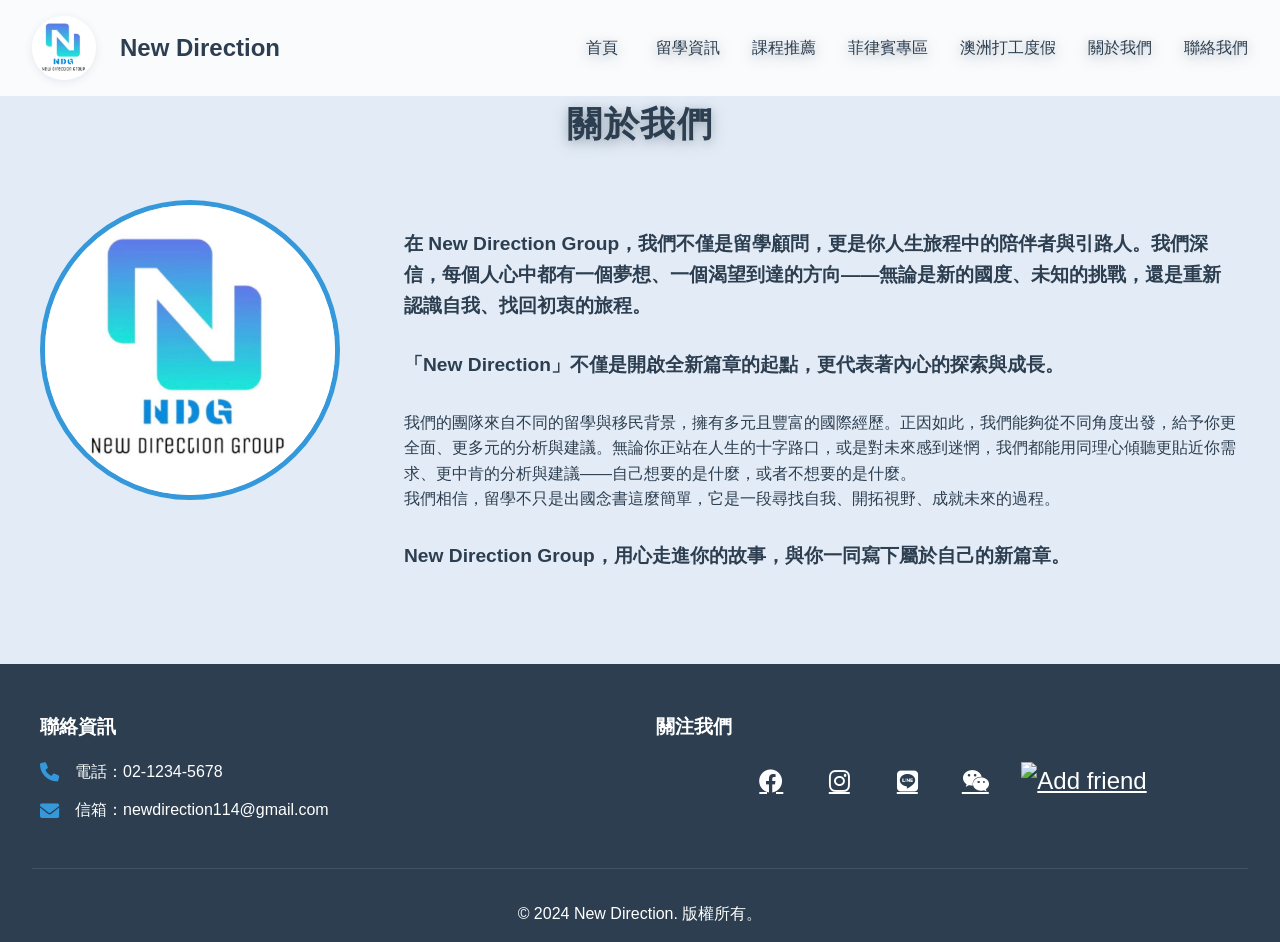
==== about.html @ bd661ba7 "初始提交：新增網站檔案、README 和 .gitignore" ====
<!DOCTYPE html>
<html lang="zh-TW">
<head>
    <meta charset="UTF-8">
    <meta name="viewport" content="width=device-width, initial-scale=1.0">
    <title>關於我們 - New Direction</title>
    <link rel="stylesheet" href="styles.css">
    <link rel="stylesheet" href="https://cdnjs.cloudflare.com/ajax/libs/font-awesome/6.0.0/css/all.min.css">
</head>
<body>
    <!-- 導航欄 -->
    <nav class="navbar">
        <div class="nav-brand">
            <a href="index.html">
                <img src="image/logo.png" alt="New Direction Logo" class="logo">
                New Direction
            </a>
        </div>
        <ul class="nav-links">
            <li><a href="index.html">首頁</a></li>
            <li><a href="articles.html">留學資訊</a></li>
            <li><a href="courses.html">課程推薦</a></li>
            <li><a href="philippines.html">菲律賓專區</a></li>
            <li><a href="working-holiday.html">澳洲打工度假</a></li>
            <li><a href="about.html">關於我們</a></li>
            <li><a href="contact.html">聯絡我們</a></li>
        </ul>
    </nav>

    <!-- 關於我們內容 -->
    <section class="about-page">
        <h1>關於我們</h1>
        <div class="about-container">
            <div class="about-image">
                <img src="image/logo.png" alt="New Direction Logo" class="profile-image">
            </div>
            <div class="about-text">
                <p class="highlight-text">在 New Direction Group，我們不僅是留學顧問，更是你人生旅程中的陪伴者與引路人。我們深信，每個人心中都有一個夢想、一個渴望到達的方向——無論是新的國度、未知的挑戰，還是重新認識自我、找回初衷的旅程。</p>
                
                <p class="highlight-text">「New Direction」不僅是開啟全新篇章的起點，更代表著內心的探索與成長。</p>

                <p>我們的團隊來自不同的留學與移民背景，擁有多元且豐富的國際經歷。正因如此，我們能夠從不同角度出發，給予你更全面、更多元的分析與建議。無論你正站在人生的十字路口，或是對未來感到迷惘，我們都能用同理心傾聽更貼近你需求、更中肯的分析與建議——自己想要的是什麼，或者不想要的是什麼。</p>

                <p>我們相信，留學不只是出國念書這麼簡單，它是一段尋找自我、開拓視野、成就未來的過程。</p>

                <p class="highlight-text">New Direction Group，用心走進你的故事，與你一同寫下屬於自己的新篇章。</p>
            </div>
        </div>
    </section>

    <!-- 頁腳 -->
    <footer>
        <div class="footer-content">
            <div class="footer-info">
                <h3>聯絡資訊</h3>
                <div class="info-item">
                    <i class="fas fa-phone"></i>
                    <p>電話：02-1234-5678</p>
                </div>
                <div class="info-item">
                    <i class="fas fa-envelope"></i>
                    <p>信箱：newdirection114@gmail.com</p>
                </div>
            </div>
            <div class="footer-social">
                <h3>關注我們</h3>
                <div class="social-links">
                    <a href="https://www.facebook.com/NDGEDU" target="_blank"><i class="fab fa-facebook"></i></a>
                    <a href="https://www.instagram.com/ndg_education/" target="_blank"><i class="fab fa-instagram"></i></a>
                    <a href="https://lin.ee/El0scHn" target="_blank"><i class="fab fa-line"></i></a>
                    <a href="#"><i class="fab fa-weixin"></i></a>
                    <a href="https://lin.ee/MJO1NWx" target="_blank"><img src="https://scdn.line-apps.com/n/line_add_friends/btn/en.png" alt="Add friend" height="36" border="0"></a>
                </div>
            </div>
        </div>
        <div class="footer-bottom">
            <p>&copy; 2024 New Direction. 版權所有。</p>
        </div>
    </footer>

    <script src="script.js"></script>
</body>
</html>
---- styles.css ----
/* 全局樣式 */
* {
    margin: 0;
    padding: 0;
    box-sizing: border-box;
}

:root {
    --primary-color: #2C3E50;  /* 深藍色 */
    --secondary-color: #3498DB;  /* 亮藍色 */
    --accent-color: #E74C3C;  /* 紅色 */
    --background-color: #ECF0F1;  /* 淺灰色背景 */
    --text-color: #2C3E50;  /* 深藍色文字 */
    --section-bg: #e3ecf6;  /* 區塊背景色 */
}

body {
    font-family: 'PingFang SC', 'Microsoft YaHei', sans-serif;
    line-height: 1.6;
    color: var(--text-color);
    background-color: var(--background-color);
}

/* 導航欄樣式 */
.navbar {
    position: fixed;
    top: 0;
    width: 100%;
    background: rgba(255, 255, 255, 0.95);
    padding: 1rem 2rem;
    display: flex;
    justify-content: space-between;
    align-items: center;
    box-shadow: 0 2px 5px rgba(0,0,0,0.1);
    z-index: 1000;
}

.nav-brand {
    display: flex;
    align-items: center;
    font-size: 1.5rem;
    font-weight: bold;
    color: var(--primary-color);
}

.logo {
    width: 64px;
    height: 64px;
    border-radius: 50%;
    object-fit: cover;
    margin-right: 1rem;
    box-shadow: 0 2px 8px rgba(44,62,80,0.10);
}

.nav-links {
    display: flex;
    list-style: none;
}

.nav-links li {
    margin-left: 2rem;
}

.nav-links a {
    font-family: 'Noto Serif TC', serif;
    text-decoration: none;
    color: var(--primary-color);
    transition: color 0.3s ease;
    text-shadow: 0 4px 16px rgba(44,62,80,0.28), 0 2px 8px rgba(44,62,80,0.18);
}

.nav-links a:hover {
    color: var(--secondary-color);
}

/* 英雄區域樣式 */
.hero {
    height: 60vh;
    background: linear-gradient(rgba(44, 62, 80, 0.5), rgba(44, 62, 80, 0.5)), url('image/dream.png');
    background-size: cover;
    background-position: center;
    background-repeat: no-repeat;
    display: flex;
    align-items: center;
    justify-content: center;
    text-align: center;
    color: white;
}

.hero-content h1,
.hero-content p,
.articles h2,
.videos h2,
.about h2,
.contact h2,
.nav-links a {
    font-family: 'Noto Serif TC', serif;
}

.hero-content h1 {
    font-size: 2.8rem;
    font-weight: 700;
    letter-spacing: 2px;
    color: #fff;
    text-shadow: 0 4px 16px rgba(44,62,80,0.18), 0 1px 0 #2C3E50;
    margin-bottom: 1.2rem;
}

.hero-content p {
    font-size: 1.4rem;
    font-weight: 400;
    letter-spacing: 1.2px;
    color: #f8faff;
    text-shadow: 0 2px 8px rgba(44,62,80,0.15);
    margin-bottom: 0;
}

.dream-image {
    max-width: 350px;
    width: 80%;
    height: auto;
    margin: 2rem auto 0 auto;
    display: block;
    border-radius: 20px;
    box-shadow: 0 4px 16px rgba(44,62,80,0.15);
}

/* 文章區域樣式 */
.articles {
    padding: 5rem 2rem;
    background: #e3ecf6;
}

.articles h2 {
    font-size: 2.2rem;
    font-weight: 700;
    letter-spacing: 1.5px;
    color: var(--primary-color);
    margin-bottom: 3rem;
    text-align: center;
    text-shadow: 0 4px 16px rgba(44,62,80,0.28), 0 2px 8px rgba(44,62,80,0.18);
}

.articles-container {
    display: grid;
    grid-template-columns: repeat(auto-fit, minmax(300px, 1fr));
    gap: 2rem;
    max-width: 1200px;
    margin: 0 auto;
}

.article-item {
    background: white;
    border-radius: 10px;
    overflow: hidden;
    box-shadow: 0 3px 10px rgba(0,0,0,0.1);
    transition: transform 0.3s ease;
    border: 1px solid #eee;
}

.article-item:hover {
    transform: translateY(-5px);
    box-shadow: 0 5px 15px rgba(0,0,0,0.2);
}

.article-item img {
    width: 100%;
    height: 200px;
    object-fit: cover;
    object-position: top;
    border-radius: 8px 8px 0 0;
}

.article-content h2 {
    padding: 1rem;
    color: var(--primary-color);
    margin: 0;
}

.article-content p {
    padding: 0 1rem;
    color: #666;
    margin: 0;
}

.article-details {
    list-style: none;
    margin: 0.5rem 0;
    padding: 0 1rem;
}

.article-details li {
    margin: 0.2rem 0;
    padding-left: 1.2em;
    position: relative;
    font-size: 0.95rem;
    color: #555;
    line-height: 1.5;
}

.article-details li:before {
    content: "✓";
    position: absolute;
    left: 0;
    color: var(--secondary-color);
    font-weight: bold;
    font-size: 1rem;
    width: 1em;
    display: inline-block;
}

.course-details {
    display: inline-block;
    padding: 0.8rem 1.5rem;
    background: var(--primary-color);
    color: white;
    text-decoration: none;
    border-radius: 5px;
    transition: background 0.3s ease;
    font-size: 1rem;
    font-weight: 500;
    margin: 1rem;
}

.course-details:hover {
    background: var(--secondary-color);
    color: #fff;
}

/* 影片區域樣式 */
.videos {
    padding: 5rem 2rem;
    background: #e3ecf6;
}

.videos h2 {
    font-size: 2.2rem;
    font-weight: 700;
    letter-spacing: 1.5px;
    color: var(--primary-color);
    margin-bottom: 3rem;
    text-align: center;
    text-shadow: 0 4px 16px rgba(44,62,80,0.28), 0 2px 8px rgba(44,62,80,0.18);
}

.video-grid {
    display: grid;
    grid-template-columns: repeat(auto-fit, minmax(300px, 1fr));
    gap: 2rem;
    max-width: 1200px;
    margin: 0 auto;
}

.video-card {
    position: relative;
    border-radius: 10px;
    overflow: hidden;
    box-shadow: 0 3px 10px rgba(0,0,0,0.1);
    transition: transform 0.3s ease, box-shadow 0.3s ease;
    text-decoration: none;
    color: inherit;
    display: block;
}

.video-card:hover {
    transform: translateY(-5px);
    box-shadow: 0 5px 15px rgba(0,0,0,0.2);
}

.video-card img {
    width: 100%;
    height: 200px;
    object-fit: cover;
}

.video-card h3 {
    padding: 1rem;
    background: rgba(44, 62, 80, 0.8);
    color: white;
    margin: 0;
    font-size: 1.3rem;
    font-weight: 700;
    text-align: center;
}

.video-card p {
    padding: 1rem;
    margin: 0;
    background: white;
    color: var(--text-color);
}

.video-info {
    background: #5a6b7a;
    padding: 1.2rem 1rem 0.5rem 1rem;
}

.video-info h3 {
    color: #fff;
    margin: 0 0 0.5rem 0;
    font-size: 1.3rem;
    font-weight: 700;
}

.video-info p {
    color: #fff;
    margin: 0;
    font-size: 1.05rem;
    line-height: 1.7;
    opacity: 0.85;
}

/* 關於區域樣式 */
.about {
    padding: 5rem 2rem;
    background: #e3ecf6;
}

.about h2 {
    font-size: 2.2rem;
    font-weight: 700;
    letter-spacing: 1.5px;
    color: var(--primary-color);
    margin-bottom: 3rem;
    text-align: center;
    text-shadow: 0 4px 16px rgba(44,62,80,0.28), 0 2px 8px rgba(44,62,80,0.18);
}

.about-content {
    display: flex;
    align-items: center;
    max-width: 800px;
    margin: 0 auto;
    gap: 2rem;
}

.profile-image {
    width: 300px;
    height: 300px;
    border-radius: 50%;
    object-fit: cover;
    border: 5px solid var(--secondary-color);
}

/* 聯絡區域樣式 */
.contact {
    padding: 5rem 2rem;
    background: #eaf6fb;
    color: var(--primary-color);
}

.contact h2 {
    font-size: 2.2rem;
    font-weight: 700;
    letter-spacing: 1.5px;
    color: var(--primary-color);
    margin-bottom: 3rem;
    text-align: center;
    text-shadow: 0 4px 16px rgba(44,62,80,0.28), 0 2px 8px rgba(44,62,80,0.18);
}

.contact-content {
    max-width: 600px;
    margin: 0 auto;
}

.social-links {
    display: flex;
    justify-content: center;
    gap: 2rem;
    margin-bottom: 2rem;
}

.social-links a {
    color: var(--primary-color);
    font-size: 1.5rem;
    transition: color 0.3s ease;
}

.social-links a:hover {
    color: var(--secondary-color);
}

.contact-form {
    display: flex;
    flex-direction: column;
    gap: 1rem;
}

.contact-form input,
.contact-form textarea {
    padding: 0.8rem;
    border: 1px solid #ddd;
    border-radius: 5px;
    transition: border-color 0.3s ease;
}

.contact-form input:focus,
.contact-form textarea:focus {
    border-color: var(--secondary-color);
    outline: none;
}

.contact-form textarea {
    height: 150px;
}

.contact-form button {
    padding: 1rem;
    background: var(--secondary-color);
    color: white;
    border: none;
    border-radius: 5px;
    cursor: pointer;
    transition: background 0.3s ease;
    font-weight: bold;
}

.contact-form button:hover {
    background: var(--primary-color);
}

/* 頁腳樣式 */
footer {
    background: var(--primary-color);
    color: white;
    padding: 3rem 2rem 1rem;
}

.footer-content {
    max-width: 1200px;
    margin: 0 auto;
    display: grid;
    grid-template-columns: repeat(auto-fit, minmax(300px, 1fr));
    gap: 2rem;
    margin-bottom: 2rem;
}

.footer-info h3,
.footer-social h3 {
    color: white;
    margin-bottom: 1rem;
    font-size: 1.2rem;
}

.info-item {
    display: flex;
    align-items: center;
    gap: 1rem;
    margin-bottom: 0.8rem;
}

.info-item i {
    color: var(--secondary-color);
    font-size: 1.2rem;
}

.footer-social .social-links {
    display: flex;
    gap: 1.5rem;
    margin-top: 1rem;
}

.footer-social .social-links a {
    color: white;
    font-size: 1.5rem;
    transition: color 0.3s ease;
}

.footer-social .social-links a:hover {
    color: var(--secondary-color);
}

.footer-bottom {
    text-align: center;
    padding-top: 2rem;
    border-top: 1px solid rgba(255, 255, 255, 0.1);
}

/* 響應式設計 */
@media (max-width: 1024px) {
    /* 平板電腦樣式 */
    .courses-container,
    .articles-container,
    .videos-container,
    .about-container,
    .contact-container {
        padding: 0 1.5rem;
    }

    .course-item img,
    .article-item img,
    .video-item img {
        height: 400px;
    }

    .about-content {
        gap: 2rem;
    }

    .profile-image {
        width: 250px;
        height: 250px;
    }
}

@media (max-width: 768px) {
    /* 手機樣式 */
    .navbar {
        padding: 0.8rem 1rem;
    }

    .nav-brand {
        font-size: 1.2rem;
    }

    .logo {
        width: 48px;
        height: 48px;
    }

    .nav-links {
        display: none;
        position: fixed;
        top: 0;
        left: 0;
        width: 100%;
        height: 100vh;
        background: rgba(255, 255, 255, 0.98);
        flex-direction: column;
        align-items: center;
        justify-content: center;
        z-index: 1000;
    }

    .nav-links.active {
        display: flex;
    }

    .nav-links li {
        margin: 1.5rem 0;
    }

    .nav-links a {
        font-size: 1.2rem;
    }

    .menu-toggle {
        display: block;
        font-size: 1.5rem;
        color: var(--primary-color);
        cursor: pointer;
        z-index: 1001;
    }

    .hero {
        height: 50vh;
    }

    .hero-content h1 {
        font-size: 1.8rem;
        padding: 0 1rem;
    }

    .hero-content p {
        font-size: 1.1rem;
        padding: 0 1rem;
    }

    .articles,
    .videos,
    .about,
    .contact,
    .courses-page,
    .articles-page,
    .videos-page,
    .about-page,
    .contact-page {
        padding: 4rem 1rem 2rem;
    }

    .article-grid,
    .video-grid,
    .program-grid,
    .school-grid {
        grid-template-columns: 1fr;
        gap: 1.5rem;
    }

    .course-item,
    .article-item,
    .video-item {
        margin: 0 0 1.5rem 0;
    }

    .course-item img,
    .article-item img,
    .video-item img {
        height: 300px;
    }

    .course-content,
    .article-content,
    .video-content {
        padding: 1.5rem;
    }

    .course-content h2,
    .article-content h2,
    .video-content h2 {
        font-size: 1.4rem;
    }

    .course-features,
    .article-details {
        grid-template-columns: 1fr;
    }

    .about-content {
        flex-direction: column;
        text-align: center;
    }

    .profile-image {
        width: 200px;
        height: 200px;
        margin: 0 auto;
    }

    .contact-container {
        grid-template-columns: 1fr;
    }

    .contact-info,
    .contact-form-container {
        padding: 1.5rem;
    }

    .footer-content {
        grid-template-columns: 1fr;
        text-align: center;
        gap: 2rem;
    }

    .info-item {
        justify-content: center;
    }

    .social-links {
        justify-content: center;
    }
}

/* 橫向手機樣式 */
@media (max-width: 480px) {
    .hero-content h1 {
        font-size: 1.5rem;
    }

    .hero-content p {
        font-size: 1rem;
    }

    .course-item img,
    .article-item img,
    .video-item img {
        height: 250px;
    }

    .course-content h2,
    .article-content h2,
    .video-content h2 {
        font-size: 1.2rem;
    }

    .course-content p,
    .article-content p,
    .video-content p {
        font-size: 0.9rem;
    }
}

/* 確保圖片在各種設備上都能正確顯示 */
img {
    max-width: 100%;
    height: auto;
}

/* 優化按鈕在手機上的點擊區域 */
.course-details,
.read-more,
.contact-form button {
    padding: 0.8rem 1.5rem;
    min-height: 44px;
    display: inline-flex;
    align-items: center;
    justify-content: center;
}

/* 優化表單元素在手機上的使用體驗 */
input,
textarea,
select {
    font-size: 16px; /* 防止 iOS 自動縮放 */
    padding: 12px;
    min-height: 44px;
}

/* 確保所有可點擊元素有足夠的點擊區域 */
a,
button {
    min-height: 44px;
    min-width: 44px;
    display: inline-flex;
    align-items: center;
    justify-content: center;
}

.highlight-text {
    font-size: 1.2em;
    color: var(--primary-color);
    margin: 1.5em 0;
    line-height: 1.6;
    text-align: left;
    font-weight: 600;
}

.highlight-text strong {
    color: var(--primary-color);
    font-weight: 700;
}

/* 課程推薦區域樣式 */
.courses {
    padding: 4rem 2rem;
    background-color: #f8f9fa;
}

.courses-container {
    display: grid !important;
    grid-template-columns: repeat(auto-fit, minmax(300px, 1fr)) !important;
    gap: 2rem !important;
    max-width: 1200px !important;
    margin: 0 auto !important;
}

.courses-container > .course-item:first-child img {
    object-position: center 30% !important;
}

.courses-container > .course-item {
    display: flex !important;
    flex-direction: column !important;
    height: 100% !important;
}

.courses-container > .course-item .course-content {
    flex: 1 1 auto !important;
    display: flex !important;
    flex-direction: column !important;
}

.courses-container > .course-item .course-details {
    margin-top: auto !important;
}

.courses-container > .course-item img {
    width: 100% !important;
    height: 200px !important;
    object-fit: cover !important;
    object-position: top !important;
    border-radius: 8px 8px 0 0 !important;
    margin-bottom: 0 !important;
    display: block !important;
}

.courses-container > .course-item .course-content h2 {
    padding: 1rem !important;
    color: var(--primary-color) !important;
    margin: 0 !important;
}

.courses-container > .course-item .course-content p {
    padding: 0 1rem !important;
    color: #666 !important;
    margin: 0 !important;
}

.courses-container > .course-item .course-features {
    list-style: none !important;
    margin: 0.5rem 0 !important;
    padding: 0 1rem !important;
}

.courses-container > .course-item .course-features li {
    margin: 0.2rem 0 !important;
    padding-left: 1.2em !important;
    position: relative !important;
    font-size: 0.95rem !important;
    color: #555 !important;
    line-height: 1.5 !important;
}

.courses-container > .course-item .course-features li:before {
    content: "✓" !important;
    position: absolute !important;
    left: 0 !important;
    color: var(--secondary-color) !important;
    font-weight: bold !important;
    font-size: 1rem !important;
    width: 1em !important;
    display: inline-block !important;
}

.courses-container > .course-item .course-details {
    display: inline-block !important;
    padding: 0.8rem 1.5rem !important;
    background: var(--primary-color) !important;
    color: white !important;
    text-decoration: none !important;
    border-radius: 5px !important;
    transition: background 0.3s ease !important;
    font-size: 1rem !important;
    font-weight: 500 !important;
    margin: 1rem !important;
}

.courses-container > .course-item .course-details:hover {
    background: var(--secondary-color) !important;
    color: #fff !important;
}

/* 標題樣式統一 */
.articles-page h1,
.courses-page h1,
.about-page h1,
.contact-page h1 {
    font-size: 2.2rem;
    font-weight: 700;
    letter-spacing: 1.5px;
    color: var(--primary-color);
    margin-bottom: 3rem;
    text-align: center;
    text-shadow: 0 4px 16px rgba(44,62,80,0.28), 0 2px 8px rgba(44,62,80,0.18);
}

/* 列表樣式統一 */
.article-details li:before,
.course-features li:before,
.service-list li:before {
    content: "✓";
    position: absolute;
    left: 0;
    color: var(--secondary-color);
}

/* 強調文字樣式統一 */
.highlight-text {
    font-size: 1.2em;
    color: var(--primary-color);
    margin: 1.5em 0;
    line-height: 1.6;
    text-align: left;
    font-weight: 600;
}

.highlight-text strong {
    color: var(--primary-color);
    font-weight: 700;
}

/* 按鈕樣式統一 */
.course-details,
.contact-form button {
    background: var(--secondary-color);
    color: white;
    border: none;
    border-radius: 5px;
    padding: 0.8rem 1.5rem;
    cursor: pointer;
    transition: background 0.3s ease;
    text-decoration: none;
    display: inline-block;
    font-weight: bold;
}

.course-details:hover,
.contact-form button:hover {
    background: var(--primary-color);
}

/* 導航欄品牌樣式更新 */
.nav-brand a {
    text-decoration: none;
    color: inherit;
    display: flex;
    align-items: center;
    gap: 0.5rem;
}

.nav-brand a:hover {
    opacity: 0.8;
}

/* 文章頁面樣式 */
.articles-page {
    padding: 6rem 2rem 4rem;
    background: var(--section-bg);
}

.articles-container {
    max-width: 1200px;
    margin: 0 auto;
}

.article-item {
    background: white;
    border-radius: 10px;
    overflow: hidden;
    box-shadow: 0 4px 6px rgba(0, 0, 0, 0.1);
    margin-bottom: 2rem;
    display: flex;
    flex-direction: column;
    transition: transform 0.3s ease;
}

.article-item:hover {
    transform: translateY(-5px);
    box-shadow: 0 5px 15px rgba(0,0,0,0.2);
}

.article-item img {
    width: 100%;
    height: 350px;
    object-fit: contain;
    background: #fff;
}

.article-content {
    padding: 1.2rem;
    display: flex;
    flex-direction: column;
    gap: 0.8rem;
    height: 100%;
}

.article-content ul {
    flex: 1 1 auto;
}

.course-details {
    align-self: flex-start;
    margin-top: auto;
}

.article-content h2 {
    font-size: 1.4rem;
    color: var(--primary-color);
    margin: 0;
}

.article-content p {
    color: #666;
    margin: 0;
    line-height: 1.4;
    font-size: 0.95rem;
}

.article-details {
    list-style: none;
    margin: 0.3rem 0;
    display: flex;
    flex-direction: column;
    gap: 0.05rem;
}

.article-details li {
    margin: 0;
    padding-left: 0.5rem;
    position: relative;
    font-size: 0.88rem;
    color: #555;
    line-height: 1.35;
}

.article-details li:before {
    content: "✓";
    position: absolute;
    left: 0;
    color: var(--secondary-color);
    font-weight: bold;
    font-size: 1rem;
    width: 1.2em;
    display: inline-block;
}

/* 成功案例頁面樣式 */
.videos-page {
    padding: 6rem 2rem 4rem;
    background: #f8f9fa;
}

.videos-container {
    max-width: 1200px;
    margin: 0 auto;
}

.video-item {
    background: white;
    border-radius: 10px;
    overflow: hidden;
    box-shadow: 0 4px 6px rgba(0, 0, 0, 0.1);
    margin-bottom: 2rem;
}

.video-item img {
    width: 100%;
    height: 300px;
    object-fit: cover;
}

.video-content {
    padding: 2rem;
}

.video-details {
    display: flex;
    gap: 2rem;
    margin-top: 1rem;
}

/* 關於我們頁面樣式 */
.about-page {
    padding: 6rem 2rem 4rem;
    background: var(--section-bg);
}

.about-container {
    max-width: 1200px;
    margin: 0 auto;
    display: flex;
    gap: 4rem;
    align-items: flex-start;
}

.about-image {
    flex: 0 0 300px;
}

.about-text {
    flex: 1;
}

.service-list {
    list-style: none;
    margin: 1rem 0;
}

.service-list li {
    margin-bottom: 0.5rem;
    padding-left: 1.5rem;
    position: relative;
}

.service-list li:before {
    content: "✓";
    position: absolute;
    left: 0;
    color: var(--secondary-color);
}

/* 聯絡我們頁面樣式優化 */
.contact-container {
    max-width: 1200px;
    margin: 0 auto;
    display: grid;
    grid-template-columns: 1fr 1fr;
    gap: 3rem;
    padding: 0 2rem;
}

.contact-info {
    background: white;
    padding: 2rem;
    border-radius: 10px;
    box-shadow: 0 4px 15px rgba(0,0,0,0.1);
}

.contact-methods {
    margin-top: 2rem;
}

.contact-method {
    display: flex;
    align-items: flex-start;
    margin-bottom: 2rem;
    padding-bottom: 2rem;
    border-bottom: 1px solid #eee;
}

.contact-method:last-child {
    border-bottom: none;
    margin-bottom: 0;
    padding-bottom: 0;
}

.contact-method i {
    font-size: 1.8rem;
    color: var(--secondary-color);
    margin-right: 1.5rem;
    margin-top: 0.5rem;
}

.method-info h3 {
    color: var(--primary-color);
    margin-bottom: 0.5rem;
    font-size: 1.2rem;
}

.method-info p {
    color: #666;
    margin: 0;
}

.method-desc {
    font-size: 0.9rem;
    color: #888;
    margin-top: 0.3rem;
}

.qr-code {
    max-width: 150px;
    margin-top: 1rem;
}

.contact-form-container {
    background: white;
    padding: 2rem;
    border-radius: 10px;
    box-shadow: 0 4px 15px rgba(0,0,0,0.1);
}

.form-group {
    margin-bottom: 1.5rem;
}

.form-group label {
    display: block;
    margin-bottom: 0.5rem;
    color: var(--primary-color);
    font-weight: 500;
}

.form-group input,
.form-group select,
.form-group textarea {
    width: 100%;
    padding: 0.8rem;
    border: 1px solid #ddd;
    border-radius: 5px;
    font-size: 1rem;
    transition: border-color 0.3s ease;
}

.form-group input:focus,
.form-group select:focus,
.form-group textarea:focus {
    border-color: var(--secondary-color);
    outline: none;
}

.contact-form button {
    width: 100%;
    padding: 1rem;
    background: var(--secondary-color);
    color: white;
    border: none;
    border-radius: 5px;
    font-size: 1rem;
    font-weight: 500;
    cursor: pointer;
    transition: background 0.3s ease;
}

.contact-form button:hover {
    background: var(--primary-color);
}

/* 菲律賓專區頁面樣式 */
.philippines-page {
    padding: 6rem 2rem 4rem;
    background: var(--section-bg);
}

.philippines-page h1 {
    font-size: 2.2rem;
    font-weight: 700;
    letter-spacing: 1.5px;
    color: var(--primary-color);
    margin-bottom: 3rem;
    text-align: center;
    text-shadow: 0 4px 16px rgba(44,62,80,0.28), 0 2px 8px rgba(44,62,80,0.18);
    padding-top: 2rem;
}

.philippines-container {
    max-width: 1200px;
    margin: 0 auto;
}

.philippines-intro {
    text-align: center;
    margin-bottom: 50px;
}

.philippines-features {
    display: grid;
    grid-template-columns: repeat(auto-fit, minmax(250px, 1fr));
    gap: 30px;
    margin-bottom: 50px;
}

.feature-card {
    background: #fff;
    padding: 30px;
    border-radius: 10px;
    box-shadow: 0 4px 6px rgba(0, 0, 0, 0.1);
    text-align: center;
    transition: transform 0.3s ease;
}

.feature-card:hover {
    transform: translateY(-5px);
}

.feature-card i {
    font-size: 2.5em;
    color: #4a90e2;
    margin-bottom: 20px;
}

.feature-card h3 {
    color: #333;
    margin-bottom: 15px;
}

.philippines-programs {
    margin-bottom: 50px;
}

.program-grid {
    display: grid;
    grid-template-columns: repeat(auto-fit, minmax(300px, 1fr));
    gap: 30px;
    margin-top: 30px;
}

.program-card {
    background: #fff;
    border-radius: 10px;
    overflow: hidden;
    box-shadow: 0 4px 6px rgba(0, 0, 0, 0.1);
    transition: transform 0.3s ease;
}

.program-card:hover {
    transform: translateY(-5px);
}

.program-card img {
    width: 100%;
    height: 300px;
    object-fit: cover;
}

.program-card h3 {
    padding: 20px 20px 10px;
    color: #333;
}

.program-card p {
    padding: 0 20px 15px;
    color: #666;
}

.program-card ul {
    padding: 0 20px 20px;
    list-style-type: none;
}

.program-card ul li {
    padding: 5px 0;
    color: #666;
    position: relative;
    padding-left: 20px;
}

.program-card ul li:before {
    content: "•";
    color: #4a90e2;
    position: absolute;
    left: 0;
}

.philippines-schools {
    margin-bottom: 50px;
}

.school-grid {
    display: grid;
    grid-template-columns: repeat(auto-fit, minmax(300px, 1fr));
    gap: 30px;
    margin-top: 30px;
}

.school-card {
    background: #fff;
    padding: 30px;
    border-radius: 10px;
    box-shadow: 0 4px 6px rgba(0, 0, 0, 0.1);
    transition: transform 0.3s ease;
}

.school-card:hover {
    transform: translateY(-5px);
}

.school-card h3 {
    color: #333;
    margin-bottom: 15px;
}

.school-card p {
    color: #666;
    margin-bottom: 20px;
}

.school-card ul {
    list-style-type: none;
    padding: 0;
}

.school-card ul li {
    padding: 5px 0;
    color: #666;
    position: relative;
    padding-left: 20px;
}

.school-card ul li:before {
    content: "•";
    color: #4a90e2;
    position: absolute;
    left: 0;
}

@media (max-width: 768px) {
    .philippines-features {
        grid-template-columns: 1fr;
    }

    .program-grid {
        grid-template-columns: 1fr;
    }

    .school-grid {
        grid-template-columns: 1fr;
    }
}

.courses-page {
    padding: 6rem 0 4rem;
    background: var(--section-bg);
}

.courses-container {
    max-width: 1200px;
    margin: 0 auto;
    padding: 0 2rem;
}

.course-item {
    background: white;
    border-radius: 10px;
    overflow: hidden;
    box-shadow: 0 4px 6px rgba(0, 0, 0, 0.1);
    margin-bottom: 2rem;
    display: flex;
    flex-direction: column;
    transition: transform 0.3s ease, box-shadow 0.3s ease;
}

.course-item:hover {
    transform: translateY(-5px);
    box-shadow: 0 8px 15px rgba(0, 0, 0, 0.2);
}

.course-item img {
    width: 100%;
    height: 500px;
    object-fit: contain;
    background-color: #f8f9fa;
    padding: 0;
    transition: transform 0.3s ease;
}

.course-item:hover img {
    transform: scale(1.02);
}

.course-content {
    padding: 2rem;
    display: flex;
    flex-direction: column;
    gap: 1rem;
    background: white;
}

/* 響應式設計 */
@media (max-width: 768px) {
    .courses-container {
        padding: 0 1rem;
    }
    
    .course-item {
        margin: 1rem 0;
    }
    
    .course-item img {
        height: 400px;
    }
}

/* SMEAG 校區介紹樣式 */
.smeag-campuses {
    padding: 5rem 2rem;
    background: var(--section-bg);
}

.smeag-campuses h2 {
    font-size: 2.2rem;
    font-weight: 700;
    letter-spacing: 1.5px;
    color: var(--primary-color);
    margin-bottom: 1rem;
    text-align: center;
    text-shadow: 0 4px 16px rgba(44,62,80,0.28), 0 2px 8px rgba(44,62,80,0.18);
}

.section-intro {
    text-align: center;
    color: var(--text-color);
    margin-bottom: 3rem;
    font-size: 1.2rem;
}

.campus-grid {
    display: grid;
    grid-template-columns: repeat(auto-fit, minmax(300px, 1fr));
    gap: 2rem;
    max-width: 1200px;
    margin: 0 auto;
}

.campus-card {
    background: white;
    border-radius: 10px;
    overflow: hidden;
    box-shadow: 0 4px 6px rgba(0, 0, 0, 0.1);
    transition: transform 0.3s ease, box-shadow 0.3s ease;
}

.campus-card:hover {
    transform: translateY(-5px);
    box-shadow: 0 8px 15px rgba(0, 0, 0, 0.2);
}

.campus-header {
    background: var(--primary-color);
    color: white;
    padding: 1.5rem;
    text-align: center;
}

.campus-header h3 {
    font-size: 1.5rem;
    margin-bottom: 0.5rem;
    font-weight: 600;
}

.campus-tag {
    display: inline-block;
    background: var(--secondary-color);
    color: white;
    padding: 0.3rem 1rem;
    border-radius: 20px;
    font-size: 0.9rem;
}

.campus-content {
    padding: 1.5rem;
}

.campus-section {
    margin-bottom: 1.5rem;
}

.campus-section:last-child {
    margin-bottom: 0;
}

.campus-section h4 {
    color: var(--primary-color);
    font-size: 1.2rem;
    margin-bottom: 1rem;
    font-weight: 600;
}

.campus-section ul {
    list-style: none;
    padding: 0;
}

.campus-section ul li {
    position: relative;
    padding-left: 1.5rem;
    margin-bottom: 0.5rem;
    color: var(--text-color);
}

.campus-section ul li:before {
    content: "✓";
    position: absolute;
    left: 0;
    color: var(--secondary-color);
    font-weight: bold;
}

.campus-note {
    max-width: 1200px;
    margin: 2rem auto 0;
    padding: 1.5rem;
    background: rgba(52, 152, 219, 0.1);
    border-radius: 10px;
    display: flex;
    align-items: center;
    gap: 1rem;
}

.campus-note i {
    color: var(--secondary-color);
    font-size: 1.5rem;
}

.campus-note p {
    margin: 0;
    color: var(--text-color);
}

@media (max-width: 768px) {
    .smeag-campuses {
        padding: 4rem 1rem;
    }

    .campus-grid {
        grid-template-columns: 1fr;
    }

    .campus-card {
        margin-bottom: 1.5rem;
    }

    .campus-note {
        flex-direction: column;
        text-align: center;
        padding: 1rem;
    }
}

/* 打工度假專區頁面樣式 */
.working-holiday-page {
    padding: 6rem 2rem 4rem;
    background: var(--section-bg);
}

.working-holiday-page h1 {
    text-align: center;
    font-size: 2.5rem;
    color: var(--primary-color);
    margin-bottom: 3rem;
}

.working-holiday-container {
    max-width: 1200px;
    margin: 0 auto;
}

.hero-image {
    margin-bottom: 4rem;
    border-radius: 20px;
    overflow: hidden;
    box-shadow: 0 4px 20px rgba(0,0,0,0.1);
}

.hero-image img {
    width: 100%;
    height: 400px;
    object-fit: cover;
}

.info-section {
    display: grid;
    grid-template-columns: repeat(3, 1fr);
    gap: 2rem;
    margin-bottom: 4rem;
}

.info-card {
    background: white;
    padding: 2rem;
    border-radius: 15px;
    box-shadow: 0 4px 15px rgba(0,0,0,0.1);
    transition: transform 0.3s ease;
}

.info-card:hover {
    transform: translateY(-5px);
}

.info-card img {
    width: 100%;
    height: 200px;
    object-fit: cover;
    border-radius: 10px;
    margin-bottom: 1.5rem;
}

.info-card h3 {
    color: var(--primary-color);
    margin-bottom: 1rem;
    font-size: 1.5rem;
}

.requirements-section {
    background: white;
    padding: 3rem;
    border-radius: 20px;
    box-shadow: 0 4px 15px rgba(0,0,0,0.1);
}

.requirements-section h2 {
    text-align: center;
    color: var(--primary-color);
    margin-bottom: 2rem;
    font-size: 2rem;
}

.requirements-grid {
    display: grid;
    grid-template-columns: repeat(4, 1fr);
    gap: 2rem;
}

.requirement-item {
    text-align: center;
}

.requirement-item img {
    width: 80px;
    height: 80px;
    margin-bottom: 1rem;
}

.requirement-item h4 {
    color: var(--primary-color);
    margin-bottom: 0.5rem;
    font-size: 1.2rem;
}

@media (max-width: 992px) {
    .info-section {
        grid-template-columns: repeat(2, 1fr);
    }
    
    .requirements-grid {
        grid-template-columns: repeat(2, 1fr);
    }
}

@media (max-width: 768px) {
    .info-section {
        grid-template-columns: 1fr;
    }
    
    .requirements-grid {
        grid-template-columns: 1fr;
    }
    
    .hero-image img {
        height: 300px;
    }
}

/* 合作夥伴區塊 */
.partners-section {
    padding: 4rem 0;
    background: var(--section-bg);
}

.partners-section h2 {
    text-align: center;
    font-size: 2.2rem;
    font-weight: 700;
    color: var(--primary-color);
    margin-bottom: 3rem;
    text-shadow: 0 4px 16px rgba(44,62,80,0.28), 0 2px 8px rgba(44,62,80,0.18);
}

.partners-grid {
    display: grid;
    grid-template-columns: repeat(5, 1fr);
    gap: 2rem;
    padding: 0 2rem;
    max-width: 1400px;
    margin: 0 auto;
}

.partner-item {
    background: white;
    padding: 1.5rem;
    border-radius: 12px;
    box-shadow: 0 4px 16px rgba(44,62,80,0.28), 0 2px 8px rgba(44,62,80,0.18);
    transition: transform 0.3s ease, box-shadow 0.3s ease;
    display: flex;
    align-items: center;
    justify-content: center;
}

.partner-item:hover {
    transform: translateY(-5px);
    box-shadow: 0 8px 24px rgba(44,62,80,0.35), 0 4px 12px rgba(44,62,80,0.25);
}

.partner-item img {
    max-width: 100%;
    height: auto;
    max-height: 80px;
    object-fit: contain;
}

@media (max-width: 1200px) {
    .partners-grid {
        grid-template-columns: repeat(4, 1fr);
    }
}

@media (max-width: 992px) {
    .partners-grid {
        grid-template-columns: repeat(3, 1fr);
    }
}

@media (max-width: 768px) {
    .partners-grid {
        grid-template-columns: repeat(2, 1fr);
        gap: 1.5rem;
        padding: 0 1rem;
    }

    .partner-item {
        padding: 1rem;
    }

    .partner-item img {
        max-height: 60px;
    }
}

@media (max-width: 480px) {
    .partners-grid {
        grid-template-columns: repeat(1, 1fr);
    }
}

/* 首頁最新留學資訊三欄並排設計 */
#articles .article-grid {
    display: grid;
    grid-template-columns: repeat(3, 1fr);
    gap: 2rem;
    max-width: 1200px;
    margin: 0 auto;
}

#articles .article-card {
    background: white;
    border-radius: 10px;
    overflow: hidden;
    box-shadow: 0 3px 10px rgba(0,0,0,0.1);
    transition: transform 0.3s ease;
    border: 1px solid #eee;
    display: flex;
    flex-direction: column;
    height: 100%;
}

#articles .article-card:hover {
    transform: translateY(-5px);
    box-shadow: 0 5px 15px rgba(0,0,0,0.2);
}

#articles .article-card img {
    width: 100%;
    height: 200px;
    object-fit: cover;
    object-position: top;
    border-radius: 8px 8px 0 0;
}

#articles .article-card h3 {
    padding: 1rem;
    color: var(--primary-color);
    margin: 0;
}

#articles .article-card p {
    padding: 0 1rem;
    color: #666;
    margin: 0;
}

#articles .read-more {
    display: inline-block;
    margin: 1rem;
    padding: 0.5rem 1.2rem;
    background: var(--primary-color);
    color: #fff;
    border-radius: 5px;
    text-decoration: none;
    transition: background 0.3s;
    align-self: flex-start;
}

#articles .read-more:hover {
    background: var(--secondary-color);
}
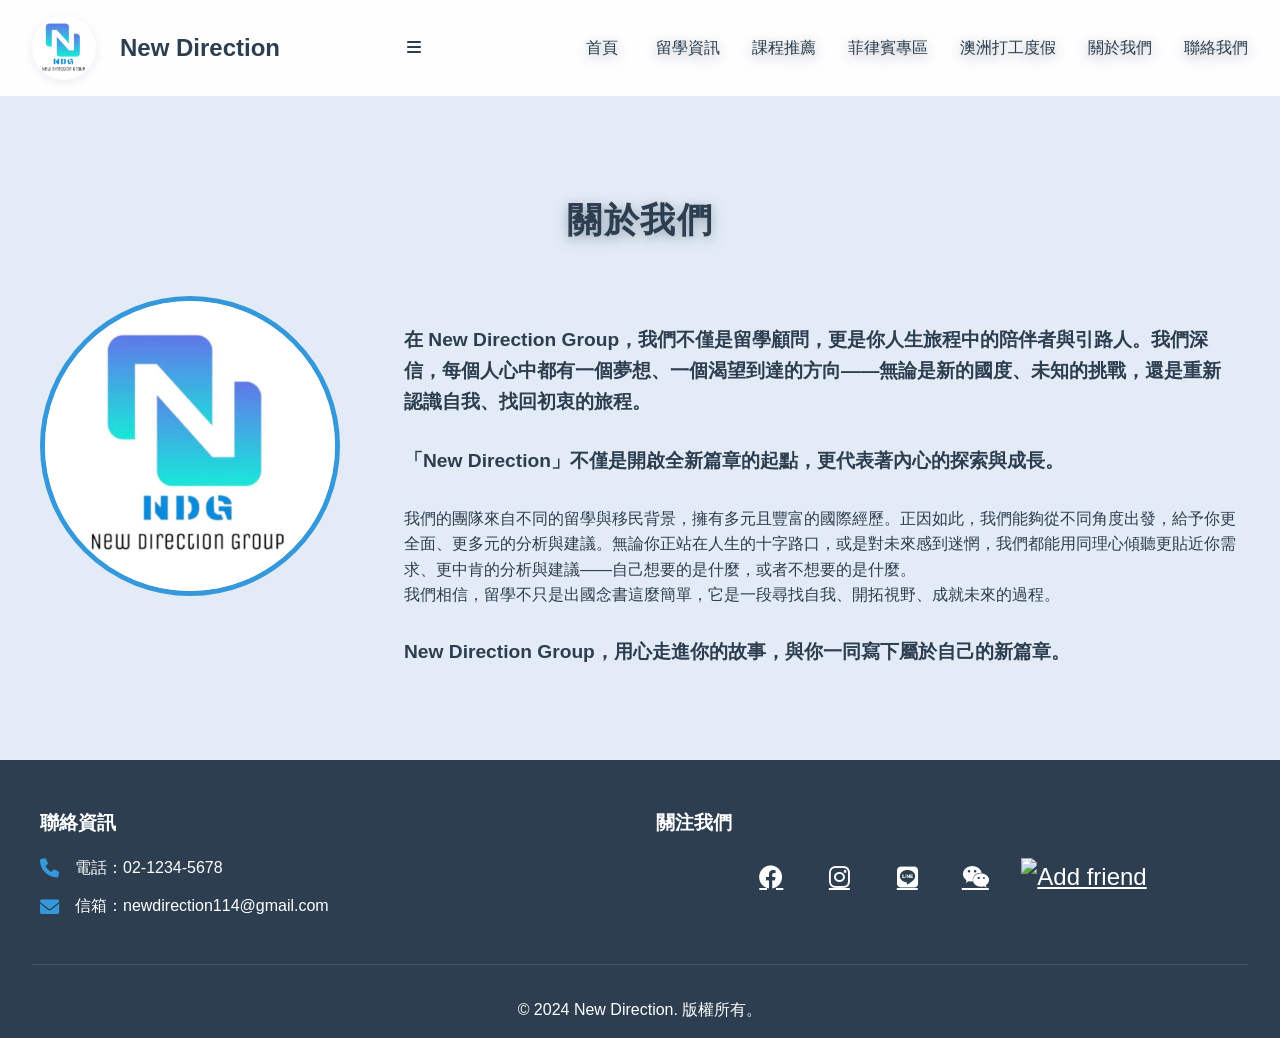
==== commit 45dcba22: "所有分頁導覽列與首頁一致，新增 menu-toggle 及完整選單" ====
--- a/about.html
+++ b/about.html
@@ -15,6 +15,9 @@
                 <img src="image/logo.png" alt="New Direction Logo" class="logo">
                 New Direction
             </a>
+        </div>
+        <div class="menu-toggle">
+            <i class="fas fa-bars"></i>
         </div>
         <ul class="nav-links">
             <li><a href="index.html">首頁</a></li>
--- a/styles.css
+++ b/styles.css
@@ -19,6 +19,11 @@
     line-height: 1.6;
     color: var(--text-color);
     background-color: var(--background-color);
+}
+
+/* 所有頁面主要內容區塊的通用頂部間距，以避免被固定導航欄遮擋 */
+section:not(.hero) {
+    padding-top: 12rem; /* 再次增加 padding-top，確保標題顯示 */
 }
 
 /* 導航欄樣式 */
@@ -142,20 +147,25 @@
 }
 
 .articles-container {
-    display: grid;
-    grid-template-columns: repeat(auto-fit, minmax(300px, 1fr));
+    display: flex;
+    flex-wrap: wrap;
     gap: 2rem;
     max-width: 1200px;
     margin: 0 auto;
+    padding: 0 2rem;
 }
 
 .article-item {
+    flex: 1 1 300px;
+    margin-bottom: 2rem;
     background: white;
     border-radius: 10px;
     overflow: hidden;
     box-shadow: 0 3px 10px rgba(0,0,0,0.1);
     transition: transform 0.3s ease;
     border: 1px solid #eee;
+    display: flex;
+    flex-direction: column;
 }
 
 .article-item:hover {
@@ -167,8 +177,20 @@
     width: 100%;
     height: 200px;
     object-fit: cover;
-    object-position: top;
+    object-position: center;
+    background: #fff;
     border-radius: 8px 8px 0 0;
+    display: block;
+    margin: 0;
+    padding: 0;
+}
+
+.article-content {
+    padding: 2rem;
+    display: flex;
+    flex-direction: column;
+    gap: 1rem;
+    background: white;
 }
 
 .article-content h2 {
@@ -344,7 +366,7 @@
 
 /* 聯絡區域樣式 */
 .contact {
-    padding: 5rem 2rem;
+    padding: 8rem 2rem;
     background: #eaf6fb;
     color: var(--primary-color);
 }
@@ -822,7 +844,8 @@
     transition: background 0.3s ease !important;
     font-size: 1rem !important;
     font-weight: 500 !important;
-    margin: 1rem !important;
+    margin-top: auto !important;
+    align-self: flex-start !important;
 }
 
 .courses-container > .course-item .course-details:hover {
@@ -835,6 +858,7 @@
 .courses-page h1,
 .about-page h1,
 .contact-page h1 {
+    font-family: 'Noto Sans TC', 'Microsoft JhengHei', 'PingFang TC', sans-serif;
     font-size: 2.2rem;
     font-weight: 700;
     letter-spacing: 1.5px;
@@ -904,13 +928,14 @@
 
 /* 文章頁面樣式 */
 .articles-page {
-    padding: 6rem 2rem 4rem;
+    padding: 6rem 0 4rem;
     background: var(--section-bg);
 }
 
 .articles-container {
     max-width: 1200px;
     margin: 0 auto;
+    padding: 0 2rem;
 }
 
 .article-item {
@@ -921,27 +946,33 @@
     margin-bottom: 2rem;
     display: flex;
     flex-direction: column;
-    transition: transform 0.3s ease;
+    transition: transform 0.3s ease, box-shadow 0.3s ease;
 }
 
 .article-item:hover {
     transform: translateY(-5px);
-    box-shadow: 0 5px 15px rgba(0,0,0,0.2);
+    box-shadow: 0 8px 15px rgba(0, 0, 0, 0.2);
 }
 
 .article-item img {
     width: 100%;
-    height: 350px;
+    height: 500px;
     object-fit: contain;
-    background: #fff;
+    background-color: #f8f9fa;
+    padding: 0;
+    transition: transform 0.3s ease;
+}
+
+.article-item:hover img {
+    transform: scale(1.02);
 }
 
 .article-content {
-    padding: 1.2rem;
+    padding: 2rem;
     display: flex;
     flex-direction: column;
-    gap: 0.8rem;
-    height: 100%;
+    gap: 1rem;
+    background: white;
 }
 
 .article-content ul {
@@ -1129,8 +1160,13 @@
 }
 
 .qr-code {
-    max-width: 150px;
+    width: 150px; /* 設定固定寬度 */
+    height: 150px; /* 設定固定高度 */
+    object-fit: contain; /* 確保圖片內容完整顯示 */
     margin-top: 1rem;
+    border: 1px solid red; /* 添加邊框以方便調試 */
+    background-color: lightgray; /* 添加背景色以方便調試 */
+    display: block; /* 確保為區塊元素 */
 }
 
 .contact-form-container {
@@ -1703,82 +1739,86 @@
 
 /* 合作夥伴區塊 */
 .partners-section {
-    padding: 4rem 0;
+    padding: 5rem 2rem;
     background: var(--section-bg);
 }
 
 .partners-section h2 {
-    text-align: center;
     font-size: 2.2rem;
     font-weight: 700;
+    letter-spacing: 1.5px;
     color: var(--primary-color);
     margin-bottom: 3rem;
+    text-align: center;
     text-shadow: 0 4px 16px rgba(44,62,80,0.28), 0 2px 8px rgba(44,62,80,0.18);
 }
 
 .partners-grid {
     display: grid;
-    grid-template-columns: repeat(5, 1fr);
+    grid-template-columns: repeat(auto-fit, minmax(200px, 1fr));
     gap: 2rem;
-    padding: 0 2rem;
-    max-width: 1400px;
+    max-width: 1200px;
     margin: 0 auto;
+    padding: 0 1rem;
 }
 
 .partner-item {
     background: white;
     padding: 1.5rem;
-    border-radius: 12px;
-    box-shadow: 0 4px 16px rgba(44,62,80,0.28), 0 2px 8px rgba(44,62,80,0.18);
-    transition: transform 0.3s ease, box-shadow 0.3s ease;
+    border-radius: 10px;
+    box-shadow: 0 3px 10px rgba(0,0,0,0.1);
+    transition: transform 0.3s ease;
     display: flex;
     align-items: center;
     justify-content: center;
+    height: 150px;
 }
 
 .partner-item:hover {
     transform: translateY(-5px);
-    box-shadow: 0 8px 24px rgba(44,62,80,0.35), 0 4px 12px rgba(44,62,80,0.25);
+    box-shadow: 0 5px 15px rgba(0,0,0,0.2);
 }
 
 .partner-item img {
     max-width: 100%;
-    height: auto;
-    max-height: 80px;
+    max-height: 100%;
     object-fit: contain;
+    display: block;
 }
 
 @media (max-width: 1200px) {
     .partners-grid {
-        grid-template-columns: repeat(4, 1fr);
+        grid-template-columns: repeat(auto-fit, minmax(180px, 1fr));
     }
 }
 
 @media (max-width: 992px) {
     .partners-grid {
-        grid-template-columns: repeat(3, 1fr);
+        grid-template-columns: repeat(auto-fit, minmax(160px, 1fr));
     }
 }
 
 @media (max-width: 768px) {
     .partners-grid {
-        grid-template-columns: repeat(2, 1fr);
+        grid-template-columns: repeat(auto-fit, minmax(140px, 1fr));
         gap: 1.5rem;
-        padding: 0 1rem;
-    }
-
+    }
+    
     .partner-item {
+        height: 120px;
         padding: 1rem;
-    }
-
-    .partner-item img {
-        max-height: 60px;
     }
 }
 
 @media (max-width: 480px) {
     .partners-grid {
-        grid-template-columns: repeat(1, 1fr);
+        grid-template-columns: repeat(auto-fit, minmax(120px, 1fr));
+        gap: 1rem;
+    }
+    
+    .partner-item {
+        height: 100px;
+        padding: 0.8rem;
     }
 }
 
@@ -1842,4 +1882,78 @@
 
 #articles .read-more:hover {
     background: var(--secondary-color);
+}
+
+.contact-page {
+    padding-top: 5rem; /* 恢復原來的 padding-top */
+    padding-bottom: 5rem;
+    background: var(--section-bg);
+}
+
+.contact-page h1 {
+    font-family: 'Noto Sans TC', 'Microsoft JhengHei', 'PingFang TC', sans-serif;
+    font-size: 2.2rem;
+    font-weight: 700;
+    letter-spacing: 1.5px;
+    color: var(--primary-color);
+    margin-bottom: 3rem;
+    text-align: center;
+    text-shadow: 0 4px 16px rgba(44,62,80,0.28), 0 2px 8px rgba(44,62,80,0.18);
+}
+
+.articles-container > .article-item .course-features {
+    list-style: none !important;
+    margin: 0.5rem 0 !important;
+    padding: 0 1rem !important;
+}
+
+.articles-container > .article-item .course-features li {
+    margin: 0.2rem 0 !important;
+    padding-left: 1.2em !important;
+    position: relative !important;
+    font-size: 0.95rem !important;
+    color: #555 !important;
+    line-height: 1.5 !important;
+}
+
+.articles-container > .article-item .course-features li:before {
+    content: "✓" !important;
+    position: absolute !important;
+    left: 0 !important;
+    color: var(--secondary-color) !important;
+    font-weight: bold !important;
+    font-size: 1rem !important;
+    width: 1em !important;
+    display: inline-block !important;
+}
+
+.articles-container > .article-item .course-details {
+    display: inline-block !important;
+    padding: 0.8rem 1.5rem !important;
+    background: var(--primary-color) !important;
+    color: white !important;
+    text-decoration: none !important;
+    border-radius: 5px !important;
+    transition: background 0.3s ease !important;
+    font-size: 1rem !important;
+    font-weight: 500 !important;
+    margin-top: auto !important;
+    align-self: flex-start !important;
+}
+
+.articles-container > .article-item .course-details:hover {
+    background: var(--secondary-color) !important;
+    color: #fff !important;
+}
+
+.article-content img {
+    width: 100%;
+    height: 200px;
+    object-fit: cover;
+    object-position: center;
+    background: #fff;
+    border-radius: 8px 8px 0 0;
+    display: block;
+    margin: 0;
+    padding: 0;
 } 
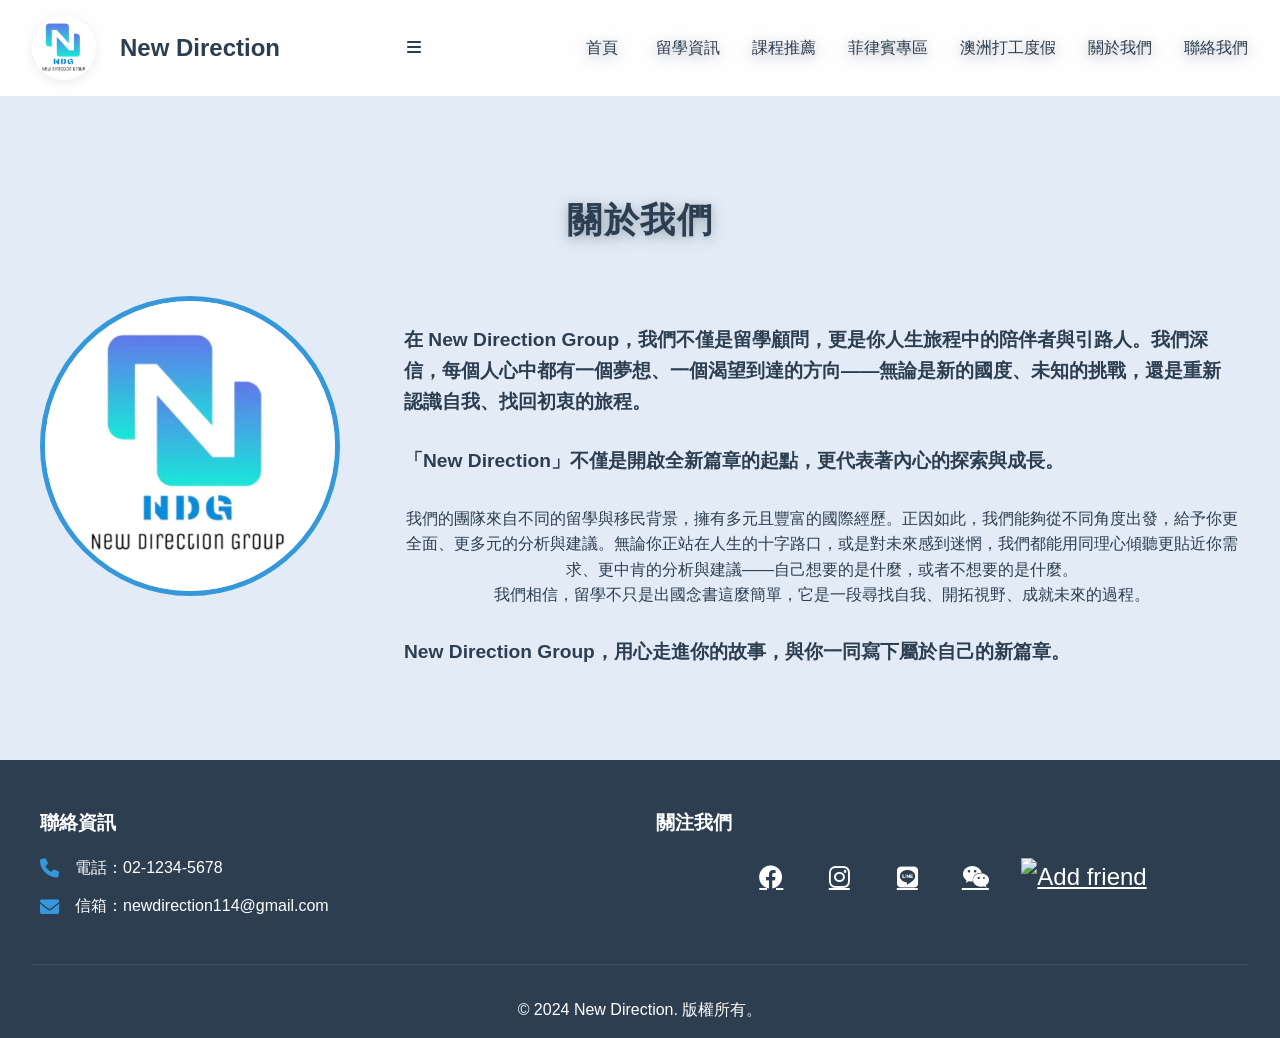
==== commit 26284439: "修正關於我們頁面手機置中顯示問題" ====
--- a/about.html
+++ b/about.html
@@ -34,10 +34,10 @@
     <section class="about-page">
         <h1>關於我們</h1>
         <div class="about-container">
-            <div class="about-image">
+            <div class="about-image" style="text-align:center;width:100%;margin:0 auto;">
                 <img src="image/logo.png" alt="New Direction Logo" class="profile-image">
             </div>
-            <div class="about-text">
+            <div class="about-text" style="text-align:center;width:100%;margin:0 auto;">
                 <p class="highlight-text">在 New Direction Group，我們不僅是留學顧問，更是你人生旅程中的陪伴者與引路人。我們深信，每個人心中都有一個夢想、一個渴望到達的方向——無論是新的國度、未知的挑戰，還是重新認識自我、找回初衷的旅程。</p>
                 
                 <p class="highlight-text">「New Direction」不僅是開啟全新篇章的起點，更代表著內心的探索與成長。</p>
--- a/styles.css
+++ b/styles.css
@@ -1164,7 +1164,6 @@
     height: 150px; /* 設定固定高度 */
     object-fit: contain; /* 確保圖片內容完整顯示 */
     margin-top: 1rem;
-    border: 1px solid red; /* 添加邊框以方便調試 */
     background-color: lightgray; /* 添加背景色以方便調試 */
     display: block; /* 確保為區塊元素 */
 }
@@ -1339,7 +1338,7 @@
 }
 
 .philippines-schools {
-    margin-bottom: 50px;
+    margin-bottom: 8px;
 }
 
 .school-grid {
@@ -1702,8 +1701,8 @@
 }
 
 .requirement-item img {
-    width: 80px;
-    height: 80px;
+    width: 100px;
+    height: 100px;
     margin-bottom: 1rem;
 }
 
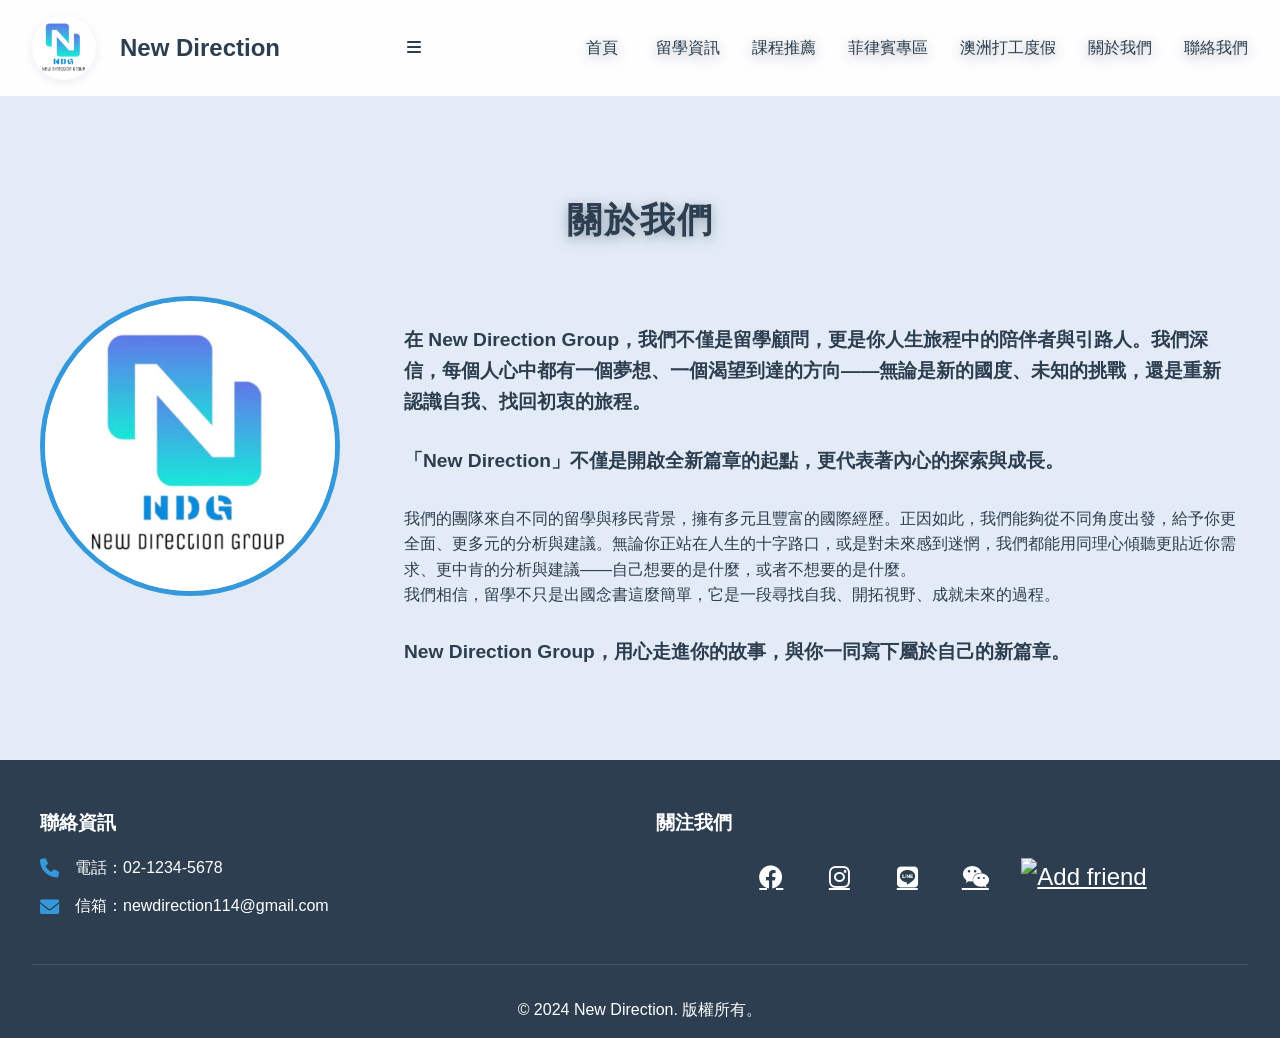
==== commit ffe537c6: "優化手機版關於我們圖片與文字垂直排列，移除行內樣式" ====
--- a/about.html
+++ b/about.html
@@ -34,10 +34,10 @@
     <section class="about-page">
         <h1>關於我們</h1>
         <div class="about-container">
-            <div class="about-image" style="text-align:center;width:100%;margin:0 auto;">
+            <div class="about-image">
                 <img src="image/logo.png" alt="New Direction Logo" class="profile-image">
             </div>
-            <div class="about-text" style="text-align:center;width:100%;margin:0 auto;">
+            <div class="about-text">
                 <p class="highlight-text">在 New Direction Group，我們不僅是留學顧問，更是你人生旅程中的陪伴者與引路人。我們深信，每個人心中都有一個夢想、一個渴望到達的方向——無論是新的國度、未知的挑戰，還是重新認識自我、找回初衷的旅程。</p>
                 
                 <p class="highlight-text">「New Direction」不僅是開啟全新篇章的起點，更代表著內心的探索與成長。</p>
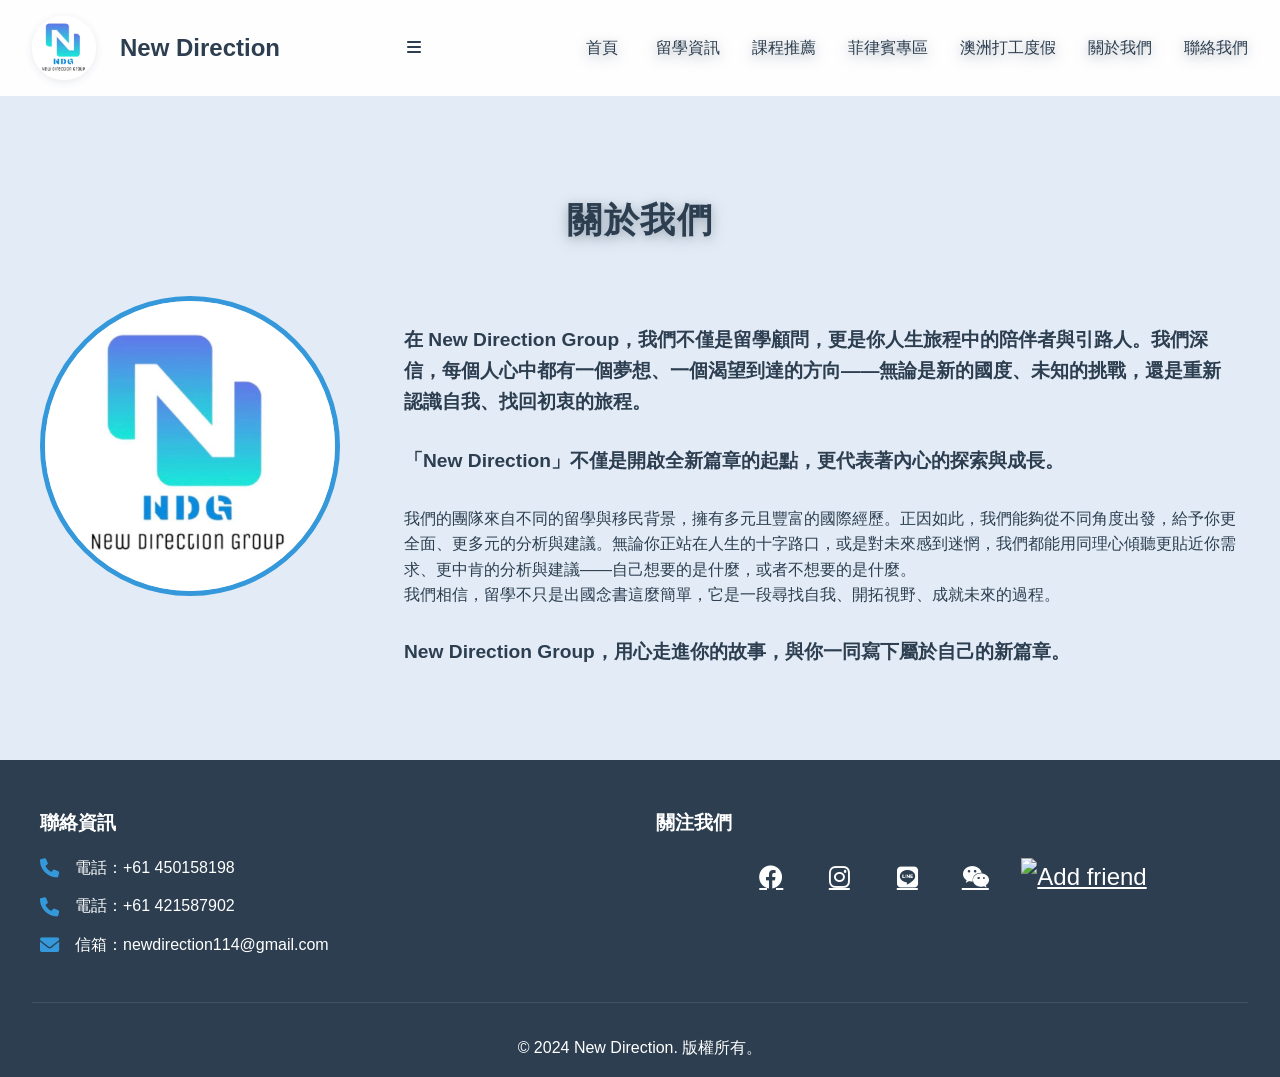
==== commit 9e1b953b: "更新電話號碼與優化手機版關於我們區塊" ====
--- a/about.html
+++ b/about.html
@@ -58,7 +58,11 @@
                 <h3>聯絡資訊</h3>
                 <div class="info-item">
                     <i class="fas fa-phone"></i>
-                    <p>電話：02-1234-5678</p>
+                    <p>電話：+61 450158198</p>
+                </div>
+                <div class="info-item">
+                    <i class="fas fa-phone"></i>
+                    <p>電話：+61 421587902</p>
                 </div>
                 <div class="info-item">
                     <i class="fas fa-envelope"></i>
--- a/styles.css
+++ b/styles.css
@@ -638,9 +638,29 @@
         grid-template-columns: 1fr;
     }
 
-    .about-content {
-        flex-direction: column;
-        text-align: center;
+    .about-container {
+        flex-direction: column !important;
+        align-items: center !important;
+        text-align: center !important;
+        gap: 1.5rem !important;
+        width: 100% !important;
+        max-width: 100% !important;
+        margin: 0 !important;
+        padding: 0 !important;
+    }
+
+    .about-image {
+        margin-bottom: 1rem !important;
+        width: 100% !important;
+    }
+
+    .about-text {
+        width: 100% !important;
+        text-align: center !important;
+        margin: 0 !important;
+        padding: 0 1rem !important;
+        box-sizing: border-box !important;
+        display: block !important;
     }
 
     .profile-image {
@@ -670,6 +690,30 @@
 
     .social-links {
         justify-content: center;
+    }
+
+    #articles .article-grid {
+        grid-template-columns: 1fr !important;
+        gap: 1.5rem !important;
+        padding: 0 1rem !important;
+    }
+
+    .about {
+        padding-top: 5rem;
+        padding-bottom: 2rem;
+    }
+    .about-content {
+        margin-top: 2rem;
+        gap: 2.5rem !important;
+    }
+    .about-text {
+        padding: 0 2rem !important;
+        line-height: 2 !important;
+        font-size: 1.1rem !important;
+        text-align: left !important;
+    }
+    .profile-image {
+        margin-bottom: 1.5rem !important;
     }
 }
 
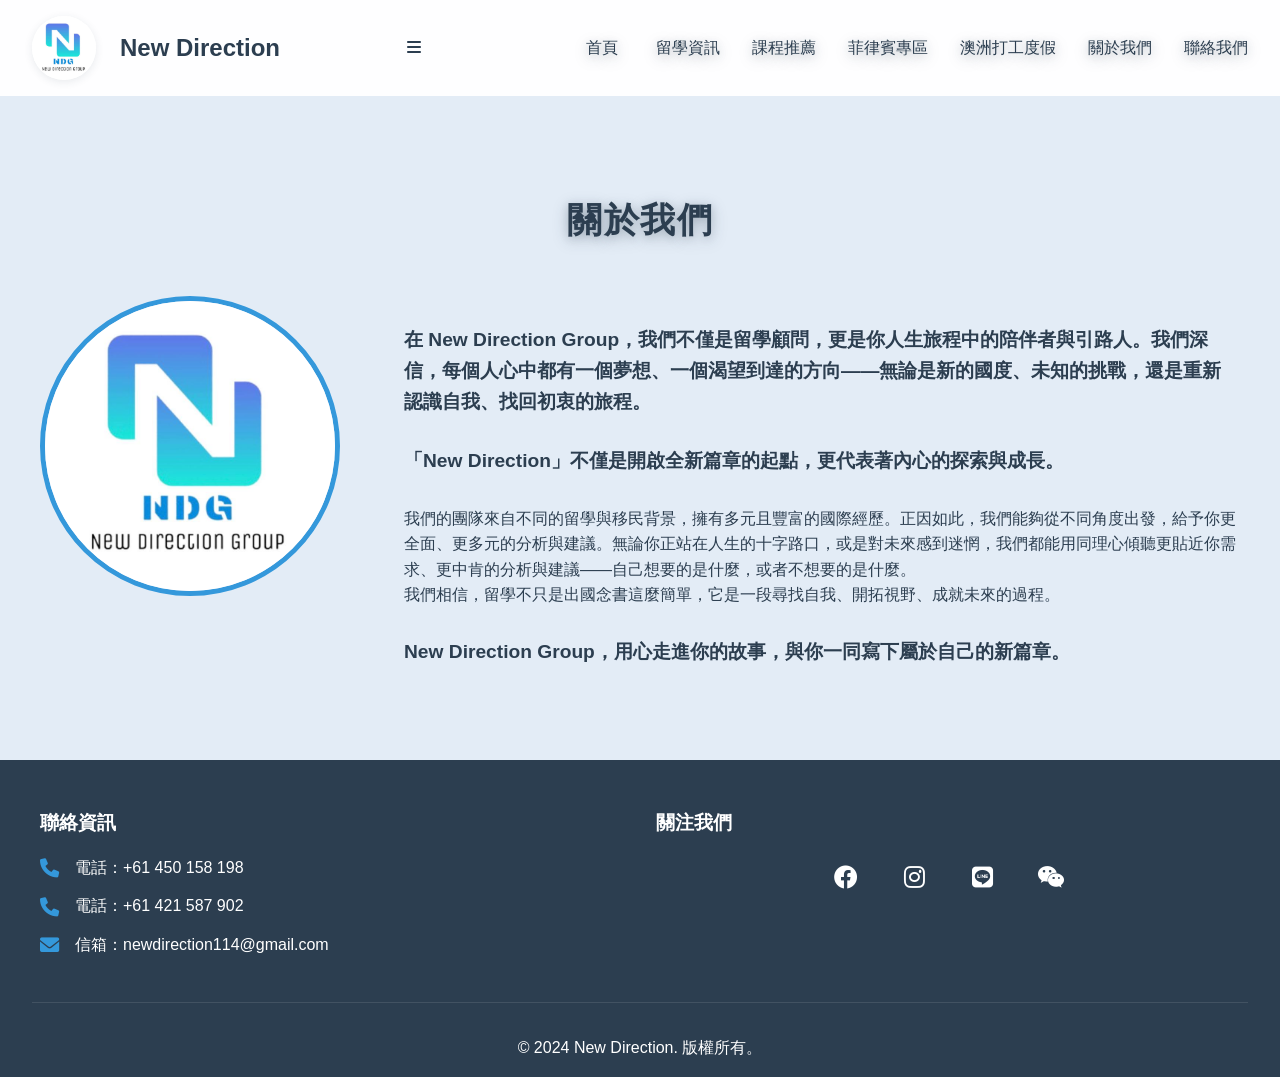
==== commit 256dcb88: "統一所有頁面微信圖示為可直接加好友的超連結，優化聯絡資訊與細節" ====
--- a/about.html
+++ b/about.html
@@ -58,11 +58,11 @@
                 <h3>聯絡資訊</h3>
                 <div class="info-item">
                     <i class="fas fa-phone"></i>
-                    <p>電話：+61 450158198</p>
+                    <p>電話：+61 450 158 198</p>
                 </div>
                 <div class="info-item">
                     <i class="fas fa-phone"></i>
-                    <p>電話：+61 421587902</p>
+                    <p>電話：+61 421 587 902</p>
                 </div>
                 <div class="info-item">
                     <i class="fas fa-envelope"></i>
@@ -75,8 +75,7 @@
                     <a href="https://www.facebook.com/NDGEDU" target="_blank"><i class="fab fa-facebook"></i></a>
                     <a href="https://www.instagram.com/ndg_education/" target="_blank"><i class="fab fa-instagram"></i></a>
                     <a href="https://lin.ee/El0scHn" target="_blank"><i class="fab fa-line"></i></a>
-                    <a href="#"><i class="fab fa-weixin"></i></a>
-                    <a href="https://lin.ee/MJO1NWx" target="_blank"><img src="https://scdn.line-apps.com/n/line_add_friends/btn/en.png" alt="Add friend" height="36" border="0"></a>
+                    <a href="weixin://contacts/profile/Newdirection21" id="wechat-footer-icon"><i class="fab fa-weixin"></i></a>
                 </div>
             </div>
         </div>
@@ -85,6 +84,27 @@
         </div>
     </footer>
 
+    <!-- WeChat QR Modal -->
+    <div id="wechat-modal" style="display:none; position:fixed; top:0; left:0; width:100vw; height:100vh; background:rgba(0,0,0,0.5); z-index:2000; align-items:center; justify-content:center;">
+      <div style="background:#fff; padding:24px 16px 16px 16px; border-radius:12px; box-shadow:0 2px 16px rgba(0,0,0,0.18); text-align:center; position:relative;">
+        <span id="wechat-close" style="position:absolute; top:8px; right:16px; font-size:1.5rem; cursor:pointer;">&times;</span>
+        <img src="image/wechat.png" alt="WeChat QR Code" style="width:180px; height:180px; border-radius:10px; margin-bottom:8px;">
+        <div style="font-size:1rem; color:#333; margin-top:8px;">掃描加入微信</div>
+      </div>
+    </div>
+
     <script src="script.js"></script>
+    <script>
+    document.getElementById('wechat-icon').onclick = function(e) {
+      e.preventDefault();
+      document.getElementById('wechat-modal').style.display = 'flex';
+    };
+    document.getElementById('wechat-close').onclick = function() {
+      document.getElementById('wechat-modal').style.display = 'none';
+    };
+    document.getElementById('wechat-modal').onclick = function(e) {
+      if (e.target === this) document.getElementById('wechat-modal').style.display = 'none';
+    };
+    </script>
 </body>
 </html> 
--- a/styles.css
+++ b/styles.css
@@ -487,10 +487,7 @@
     color: white;
     font-size: 1.5rem;
     transition: color 0.3s ease;
-}
-
-.footer-social .social-links a:hover {
-    color: var(--secondary-color);
+    text-decoration: none !important;
 }
 
 .footer-bottom {
@@ -658,9 +655,17 @@
         width: 100% !important;
         text-align: center !important;
         margin: 0 !important;
-        padding: 0 1rem !important;
-        box-sizing: border-box !important;
-        display: block !important;
+        padding: 0 2rem !important;
+        line-height: 2 !important;
+        font-size: 1.1rem !important;
+        text-align: left !important;
+        max-width: 500px;
+    }
+
+    .about-text p {
+        word-break: keep-all;
+        line-break: strict;
+        margin-bottom: 1.2em;
     }
 
     .profile-image {
@@ -711,6 +716,12 @@
         line-height: 2 !important;
         font-size: 1.1rem !important;
         text-align: left !important;
+        max-width: 500px;
+    }
+    .about-text p {
+        word-break: keep-all;
+        line-break: strict;
+        margin-bottom: 1.2em;
     }
     .profile-image {
         margin-bottom: 1.5rem !important;
